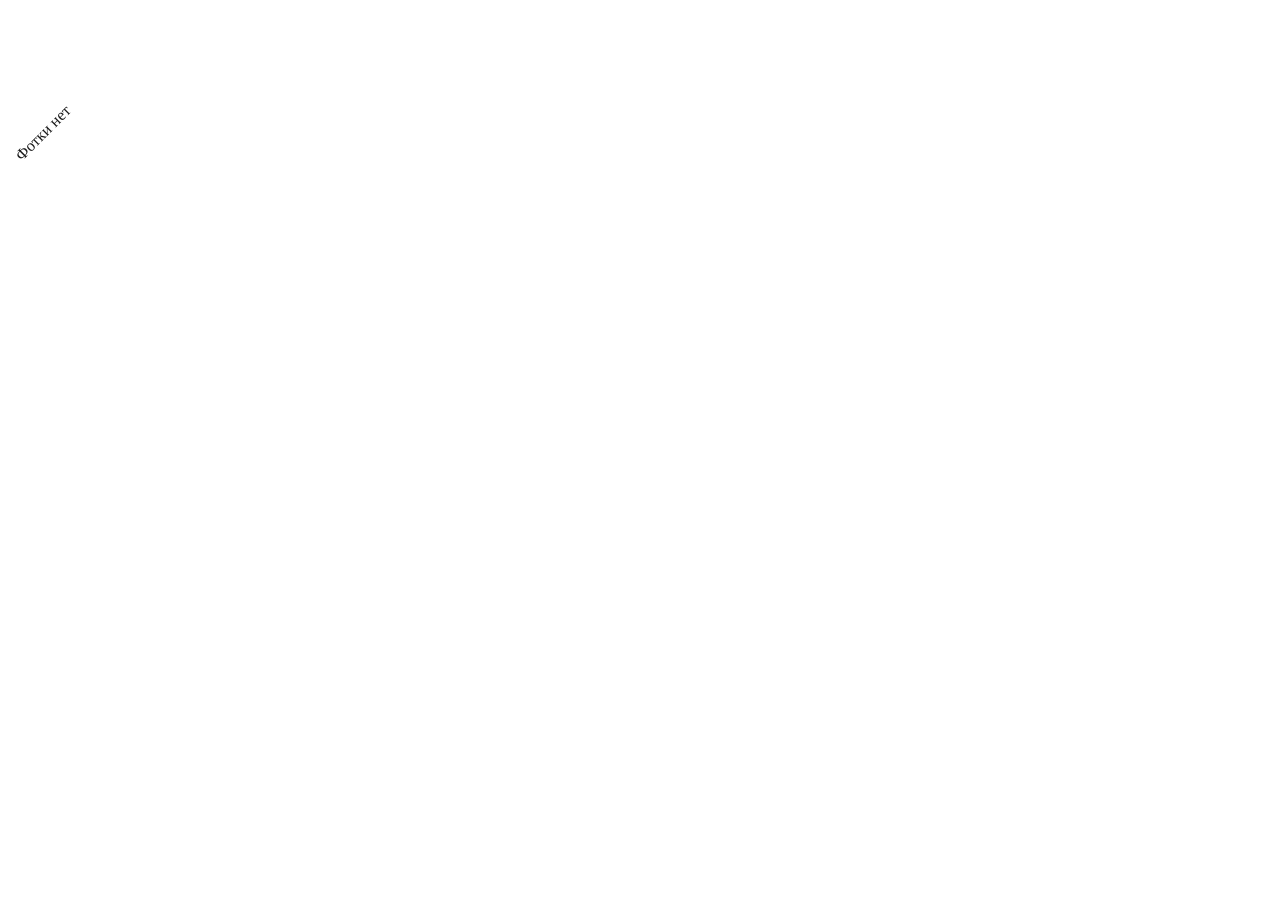
==== index1.html @ 2bb4c423 "Add files via upload" ====
<!DOCTYPE html>
<html lang="en">
<head>
    <meta charset="UTF-8">
    <meta name="viewport" content="width=device-width, initial-scale=1.0">
    <title>Document</title>
    <style>
        .p1{
            transform: rotate(-45deg); display: inline-block; padding: 100px 0; background: #ffffff;  color: #1a1a1a;
        }
    </style>
</head>
<body>
    <p class="p1"> Фотки нет</p>
</body>
</html>
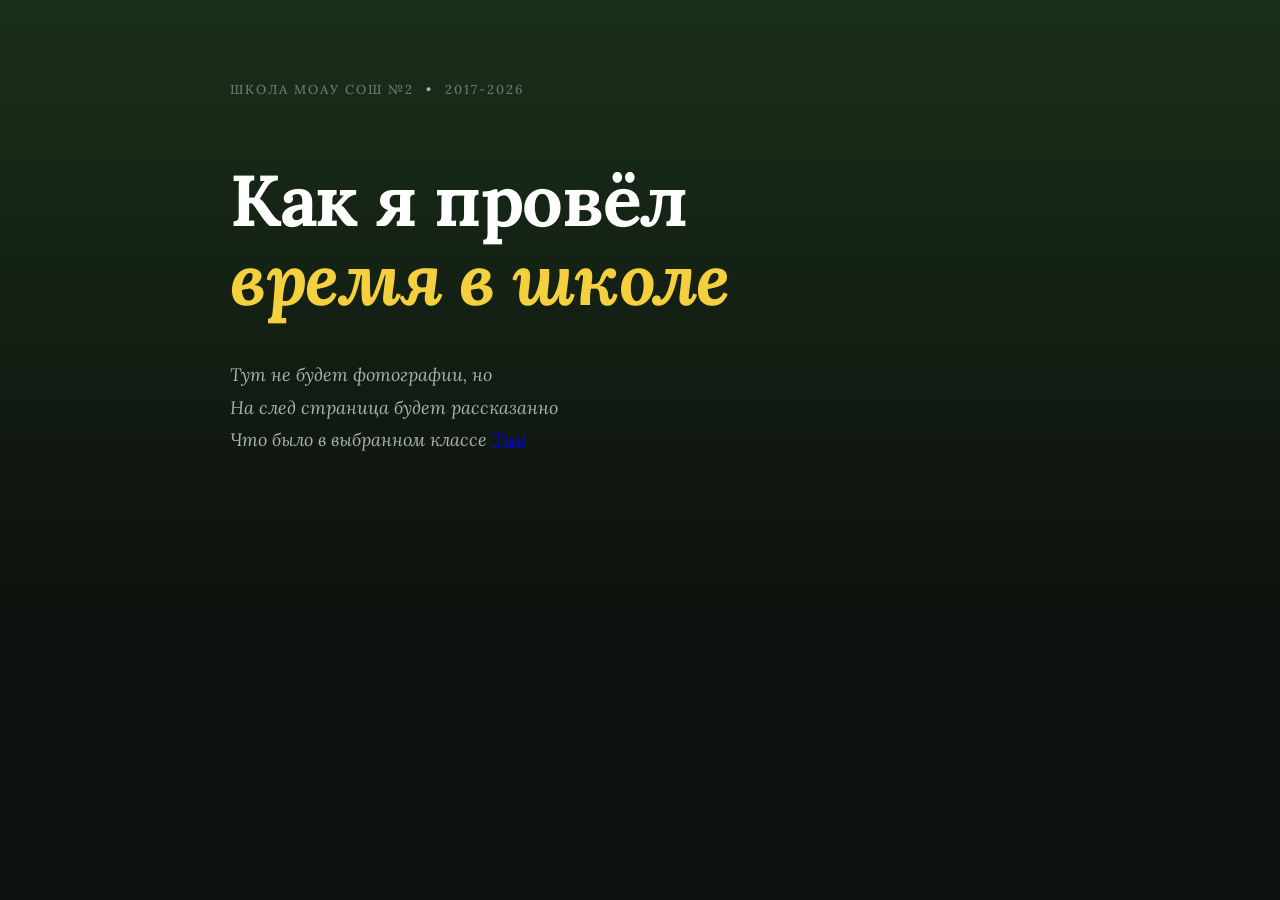
==== commit 27b131f6: "Add files via upload" ====
--- a/index1.html
+++ b/index1.html
@@ -1,16 +1,36 @@
 <!DOCTYPE html>
-<html lang="en">
+<html lang="ru">
 <head>
     <meta charset="UTF-8">
     <meta name="viewport" content="width=device-width, initial-scale=1.0">
-    <title>Document</title>
-    <style>
-        .p1{
-            transform: rotate(-45deg); display: inline-block; padding: 100px 0; background: #ffffff;  color: #1a1a1a;
-        }
-    </style>
+    <title>Как я провёл время в школе — Школа МОАУ СОШ №2</title>
+    <link rel="preconnect" href="https://fonts.googleapis.com">
+    <link rel="preconnect" href="https://fonts.gstatic.com" crossorigin>
+    <link href="https://fonts.googleapis.com/css2?family=Lora:ital,wght@0,400;0,500;0,600;0,700;1,400&display=swap" rel="stylesheet">
+    <link rel="stylesheet" href="style.css">
 </head>
 <body>
-    <p class="p1"> Фотки нет</p>
+    <section class="hero">
+        <div class="container">
+            <div class="school-header">
+                <span>ШКОЛА МОАУ СОШ №2</span>
+                <span class="divider">•</span>
+                <time>2017-2026</time>
+            </div>
+
+            <h1 class="hero-title">
+                Как я провёл<br>
+                <span class="highlight">время в школе</span>
+            </h1>
+
+            <p class="hero-description">
+                Тут не будет фотографии, но<br>
+                На след страница будет рассказанно<br>
+                Что было в выбранном классе <a href="index3.html">Тык</a>
+            </p>
+                </div>
+            </div>
+        </div>
+    </section>
 </body>
 </html>
--- a/style.css
+++ b/style.css
@@ -0,0 +1,246 @@
+
+* {
+    margin: 0;
+    padding: 0;
+    box-sizing: border-box;
+}
+
+:root {
+    --color-bg-dark: #0d110d;
+    --color-bg-gradient-start: #1a2f1a;
+    --color-bg-gradient-mid: #152415;
+    --color-text-primary: #ffffff;
+    --color-text-secondary: #a8b2ae;
+    --color-text-muted: #6b7572;
+    --color-gold: #f4d03f;
+    --color-gold-light: #f7dc6f;
+    --color-badge-1: #d4a574;
+    --color-badge-2: #e89a8a;
+    --color-badge-3: #98d8c8;
+    --color-badge-4: #b8a5d4;
+    --color-badge-5: #f4c774;
+    --border-color: rgba(255, 255, 255, 0.08);
+    --font-family: 'Lora', serif;
+}
+
+html {
+    scroll-behavior: smooth;
+}
+
+body {
+    font-family: var(--font-family);
+    background-color: var(--color-bg-dark); /* Только тёмный цвет */
+    color: var(--color-text-primary);
+    line-height: 1.6;
+    min-height: 100vh;
+}
+
+.container {
+    max-width: 900px;
+    margin: 0 auto;
+    padding: 0 40px;
+}
+
+
+.hero {
+    padding: 80px 0 100px;
+    background: linear-gradient(180deg, #1a2f1a 0%, #0d110d 100%); /* Только тёмные цвета */
+    position: relative;
+}
+
+.school-header {
+    display: flex;
+    align-items: center;
+    gap: 12px;
+    font-size: 13px;
+    letter-spacing: 2px;
+    text-transform: uppercase;
+    color: var(--color-text-muted);
+    margin-bottom: 60px;
+    font-weight: 500;
+}
+
+.divider {
+    color: var(--color-text-secondary);
+}
+
+.hero-title {
+    font-size: clamp(42px, 8vw, 72px);
+    font-weight: 700;
+    line-height: 1.1;
+    margin-bottom: 40px;
+    letter-spacing: -0.02em;
+}
+
+.hero-title .highlight {
+    color: var(--color-gold);
+    font-style: italic;
+    display: block;
+}
+
+.hero-description {
+    font-size: 18px;
+    line-height: 1.8;
+    color: var(--color-text-secondary);
+    margin-bottom: 60px;
+    font-style: italic;
+    font-weight: 400;
+}
+.statistics {
+    display: flex;
+    gap: 60px;
+    margin-top: 60px;
+}
+.stat-item {
+    text-align: left;
+}
+.stat-number {
+    font-size: 56px;
+    font-weight: 700;
+    color: var(--color-text-primary);
+    line-height: 1;
+    margin-bottom: 8px;
+}
+
+.stat-label {
+    font-size: 11px;
+    letter-spacing: 2px;
+    text-transform: uppercase;
+    color: #0d110d
+    font-weight: 500;
+}
+.timeline {
+    padding: 100px 0;
+    background: #ffffff; /* Чистый белый фон */
+    color: #1a1a1a; /* Тёмный текст */
+}
+
+.timeline .container {
+    max-width: 800px;
+}
+.timeline-item {
+    padding: 50px 0;
+    border-bottom: 1px solid #e8e8e8;
+    opacity: 0;
+    transform: translateY(30px);
+    animation: fadeInUp 0.8s ease forwards;
+}
+.timeline-item:nth-child(1) { animation-delay: 0.1s; }
+.timeline-item:nth-child(2) { animation-delay: 0.2s; }
+.timeline-item:nth-child(3) { animation-delay: 0.3s; }
+.timeline-item:nth-child(4) { animation-delay: 0.4s; }
+.timeline-item:nth-child(5) { animation-delay: 0.5s; }
+@keyframes fadeInUp {
+    to {
+        opacity: 1;
+        transform: translateY(0);
+    }
+}
+.timeline-item:last-child {
+    border-bottom: none;
+}
+.grade-badge {
+    display: inline-block;
+    padding: 6px 16px;
+    font-size: 11px;
+    letter-spacing: 1.5px;
+    text-transform: uppercase;
+    font-weight: 600;
+    margin-bottom: 20px;
+    border-radius: 2px;
+}
+.badge-1 {
+    background: var(--color-badge-1);
+    color: #fff;
+}
+.badge-2 {
+    background: var(--color-badge-2);
+    color: #fff;
+}
+.badge-3 {
+    background: var(--color-badge-3);
+    color: #1a1a1a;
+}
+.badge-4 {
+    background: var(--color-badge-4);
+    color: #fff;
+}
+.badge-5 {
+    background: var(--color-badge-5);
+    color: #1a1a1a;
+}
+.timeline-title {
+    font-size: 32px;
+    font-weight: 600;
+    color: #1a1a1a;
+    margin-bottom: 20px;
+    line-height: 1.2;
+}
+.timeline-text {
+    font-size: 16px;
+    line-height: 1.8;
+    color: #4a4a4a;
+    max-width: 600px;
+}
+.footer {
+    padding: 60px 0;
+    background: var(--color-bg-dark);
+    color: var(--color-text-muted);
+}
+.footer p {
+    font-size: 14px;
+    color: var(--color-text-muted);
+    letter-spacing: 1px;
+    margin-bottom: 8px;
+}
+.footer-years {
+    color: var(--color-text-secondary) ;
+}
+@media (max-width: 768px) {
+    .container {
+        padding: 0 24px;
+    }
+
+    .hero {
+        padding: 60px 0 80px;
+    }
+
+    .hero-description {
+        font-size: 16px;
+    }
+
+    .statistics {
+        flex-direction: column;
+        gap: 40px;
+    }
+
+    .stat-number {
+        font-size: 48px;
+    }
+
+    .timeline {
+        padding: 60px 0;
+    }
+
+    .timeline-title {
+        font-size: 24px;
+    }
+
+    .timeline-text {
+        font-size: 15px;
+    }
+}
+
+@media (max-width: 480px) {
+    .hero-title {
+        font-size: 36px;
+    }
+
+    .stat-number {
+        font-size: 40px;
+    }
+
+    .timeline-title {
+        font-size: 22px;
+    }
+}
